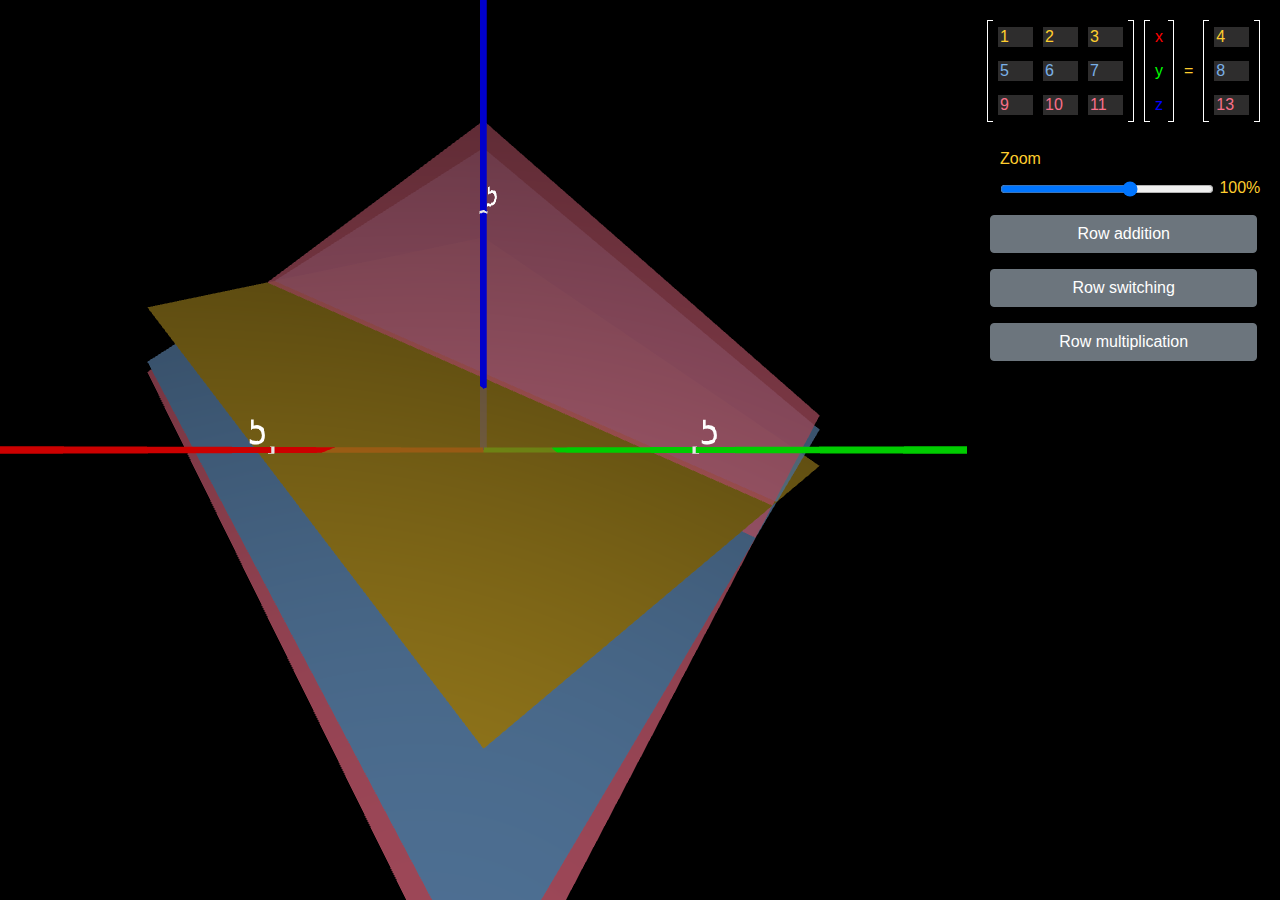
==== linear-systems/index.html @ 3b0f4683 "Add rounding numbers, adapt to brightspace" ====
<!DOCTYPE html>
<html>
<head>
    <meta charset=utf-8>
    <title>PRIME interactive</title>
    <script src="../js/jquery-3.4.1.min.js"></script>
    <link rel="stylesheet" type="text/css" href="../assets/bootstrap/css/bootstrap.css">
    <script src="../assets/bootstrap/js/bootstrap.js"></script>
    <!--    <link rel="stylesheet" href="https://stackpath.bootstrapcdn.com/bootstrap/4.4.1/css/bootstrap.min.css" integrity="sha384-Vkoo8x4CGsO3+Hhxv8T/Q5PaXtkKtu6ug5TOeNV6gBiFeWPGFN9MuhOf23Q9Ifjh" crossorigin="anonymous">-->
    <!--    <script src="https://stackpath.bootstrapcdn.com/bootstrap/4.4.1/js/bootstrap.min.js" integrity="sha384-wfSDF2E50Y2D1uUdj0O3uMBJnjuUD4Ih7YwaYd1iqfktj0Uod8GCExl3Og8ifwB6" crossorigin="anonymous"></script>-->
    <link rel="stylesheet" type="text/css" href="../assets/fonts/cmun-bright.css">
    <link rel="stylesheet" type="text/css" href="../assets/fonts/cmun-bright-semibold.css">
    <link rel="stylesheet" type="text/css" href="../assets/style.css">
    <style>
        html, body {
            height: 100%;
            margin: 0;
            padding: 0;
            background: black;
            color: white;
        }

        body {
            margin: 0;
            display: flex;
            align-items: stretch;
        }

        canvas {
            width: 100%;
            /*height: 100%*/
        }

        .modal {
            color: black;
        }

        #user-input {
            width: max-content;
            min-height: 700px;
            padding: 10px;
            background: black;
            color: #ffce2e;
            display: flex;
            flex-direction: column;
        }

        #user-input div {
            margin: 5px;
        }

        .matrix td {
            padding: 5px;
            text-align: center;
        }

        .matrix input {
            width: 35px;
            height: 20px;
            background: #2e2d2d;
            border: none;
        }

        #row-ops {
            display: flex;
            flex-direction: column;
            justify-content: space-around
        }

        .operations-tab input[type="number"] {
            width: 50px;
            margin: 0 10px;
        }

        .operations-tab {
            display: flex;
        }

        .slider {
            margin: 5px;
            width: 75%;
        }

    </style>
</head>
<body>
<div class="d-flex align-items-stretch w-100 h-100">
    <canvas id="glCanvas">
    </canvas>
    <div id="user-input">
        <div class="d-flex align-items-center">
            <div class="d-flex matrix-container">
                <table class="matrix" id="input-matrix">
                    <tr class="yellow row-1">
                        <td><input type="text" value=1 id="m-1-1"></td>
                        <td><input type="text" value=2 id="m-1-2"></td>
                        <td><input type="text" value=3 id="m-1-3"></td>
                    </tr>
                    <tr class="blue row-2">
                        <td><input type="text" value="5" id="m-2-1"></td>
                        <td><input type="text" value="6" id="m-2-2"></td>
                        <td><input type="text" value="7" id="m-2-3"></td>
                    </tr>
                    <tr class="pink row-3">
                        <td><input type="text" value="9" id="m-3-1"></td>
                        <td><input type="text" value="10" id="m-3-2"></td>
                        <td><input type="text" value="11" id="m-3-3"></td>
                    </tr>
                </table>
            </div>
            <div class="d-flex matrix-container">
                <table class="matrix">
                    <tr class="row-1" style="color: rgb(255, 0, 0)">
                        <td>x</td>
                    </tr>
                    <tr class="row-2" style="color: rgb(0, 255, 0)">
                        <td>y</td>
                    </tr>
                    <tr class="row-3" style="color: rgb(0, 0, 255)">
                        <td>z</td>
                    </tr>
                </table>
            </div>
            <div>=</div>
            <div class="d-flex matrix-container">
                <table class="matrix" id="ans-vector">
                    <tr class="yellow row-1">
                        <td><input type="text" value=4 id="m-1-4"></td>
                    </tr>
                    <tr class="blue row-2">
                        <td><input type="text" value=8 id="m-2-4"></td>
                    </tr>
                    <tr class="pink row-3">
                        <td><input type="text" value=12 id="m-3-4"></td>
                    </tr>
                </table>
            </div>
        </div>
        <div id="row-ops">
            <div id="zoom-container" class="d-flex flex-column pl-2">
                <div>Zoom</div>
                <div class="d-flex w-100 m-0">
                    <input type="range" min="20" max="150" value="100" step="1" class="slider w-100 " id="zoom-slider">
                    <span id="zoom-factor"></span><span>%</span>
                </div>
            </div>
            <button class="btn btn-secondary m-2 row-ops-btn" id="row-addition-btn">Row addition</button>
            <div class="operations-tab align-items-baseline flex-column" id="row-addition" style="display: none">
                <div class="d-flex">Add row <input id="add-row1" type="number" value="1" min="1" max="3" required>
                    to row <input id="add-row2" type="number" value="2" min="1" max="3" required></div>
                <div class="w-100">With factor:</div>
                <div class="d-flex w-100">
                    <input type="range" min="-10" max="10" value="0" step="0.25" class="slider" id="add-slider">
                    <span id="add-factor"></span>
                </div>
                <div>
                    <button class="btn btn-warning" onclick="state.linearSystem.applyEdit()">Apply</button>
                    <button class="btn light-gray" onclick="state.linearSystem.cancelEdit()">Cancel</button>
                </div>
            </div>

            <button class="btn btn-secondary m-2 row-ops-btn" id="row-switching-btn">Row switching</button>
            <div class="operations-tab align-items-baseline flex-column" id="row-switching" style="display: none">
                <div class="d-flex">Switch row <input id="switch-row1" type="number" value="1" min="1" max="3" required>
                    with row <input class="row-index-input" id="switch-row2" type="number" value="2" min="1" max="3"
                                    max="3" min="1" required></div>
                <div>
                    <button class="btn btn-warning" onclick="state.linearSystem.applyEdit()">Apply</button>
                    <button class="btn light-gray" onclick="state.linearSystem.cancelEdit()">Cancel</button>
                </div>
            </div>

            <button class="btn btn-secondary m-2 row-ops-btn" id="row-multiplication-btn">Row multiplication</button>
            <div class="operations-tab align-items-baseline flex-column" id="row-multiplication" style="display: none">
                <div class="d-flex">Multiply row <input id="mul-row" type="number" value="1" max="3" min="1" required>
                </div>
                <div class="w-100">With factor:</div>
                <div class="d-flex w-100">
                    <input type="range" min="-10" max="10" value="1" step="0.25" class="slider" id="mul-slider">
                    <span id="mul-factor"></span>
                </div>
                <div>
                    <button class="btn btn-warning" onclick="state.linearSystem.applyEdit()">Apply</button>
                    <button class="btn light-gray" onclick="state.linearSystem.cancelEdit()">Cancel</button>
                </div>
            </div>
            <div class="console">

            </div>
        </div>
    </div>
</div>
</body>
<audio id="error-audio" src="../assets/sounds/windows_critical_stop.wav"></audio>
<script src="../js/webgl-obj-loader.js"></script>
<script id="vertex-shader" type="not-javascript">
// Per-vertex attributes
attribute vec3 pos; // World-space position
attribute vec3 norm; // World-space position
attribute vec2 tex;

uniform mat4 mvp;

varying highp vec3 fragNorm;
varying highp vec3 fragPos;
varying highp vec2 fragTex;

void main() {
	// Transform 3D position into on-screen position
	gl_Position = mvp*vec4(pos, 1);
	fragPos = pos;
	fragNorm = norm;
	fragTex = tex;
}











</script>
<script id="fragment-shader" type="not-javascript">

varying highp vec3 fragPos;
varying highp vec3 fragNorm;
varying highp vec2 fragTex;

uniform highp vec4 color;
uniform highp vec3 lightPos;
uniform highp float ka;
uniform highp float kd;
uniform bool textureOn;
uniform sampler2D texture;

void main() {
    if(textureOn) {
       highp vec4 texColor  = texture2D(texture, fragTex);
       if(texColor.x == 0.0 && texColor.y == 0.0 && texColor.z == 0.0) {
       //if(texColor.xyz == vec3(0.0, 0.0, 0.0)) {
        texColor = vec4(1.0, 1.0, 1.0, 0.0);
       }
       gl_FragColor = texColor;
    } else {
       gl_FragColor = vec4(color.rgb * ka + kd * abs(dot(normalize(lightPos - fragPos), fragNorm)) * color.rgb, color.a);

    }
}











</script>
<script src="../js/webgl-helpers.js"></script>
<script src="../js/gl-matrix-min.js"></script>
<script src="../js/webgl-utils.js"></script>
<script src="../js/vector-math.js"></script>
<script src="../js/geometry.js"></script>
<script src="../js/globals.js"></script>
<script src="../js/matrix-calculations.js"></script>
<script src="Camera.js"></script>
<script src="webglfunctions.js"></script>
<script src="controls.js"></script>
<script src="Linear-system.js"></script>
<script src="main.js"></script>
</html>
---- assets/fonts/cmun-bright.css ----
@font-face {
	font-family: 'Computer Modern Bright';
	src: url('cmunbmr.woff') format('woff');
	font-weight: normal;
	font-style: normal;
}

@font-face {
	font-family: 'Computer Modern Bright';
	src: url('cmunbbx.woff') format('woff');
	font-weight: bold;
	font-style: normal;
}

@font-face {
	font-family: 'Computer Modern Bright';
	src: url('cmunbmo.woff') format('woff');
	font-weight: normal;
	font-style: italic;
}

@font-face {
	font-family: 'Computer Modern Bright';
	src: url('cmunbxo.woff') format('woff');
	font-weight: bold;
	font-style: italic;
}
---- assets/fonts/cmun-bright-semibold.css ----
@font-face {
	font-family: 'Computer Modern Bright Semibold';
	src: url('cmunbsr.woff') format('woff');
	font-weight: normal;
	font-style: normal;
}

@font-face {
	font-family: 'Computer Modern Bright Semibold';
	src: url('cmunbso.woff') format('woff');
	font-weight: normal;
	font-style: italic;
}
---- assets/style.css ----
.yellow, .yellow input {
    color: #ffce2e;
}

.blue, .blue input {
    color: #7ab1e8;
}

.pink, .pink input {
    color: #f87089;
}

.red, .red input{
    color: red;
}

.light-gray {
    background-color: #e3ddd8;
    border-color: #e3ddd8;
}

.matrix-container:before, .matrix-container:after {
    content: "";
    top: 0;
    border: 1px solid white;
    width: 6px;
}

.matrix-container:before {
    border-right: 0px;
}

.matrix-container:after {
    border-left: 0px;
}
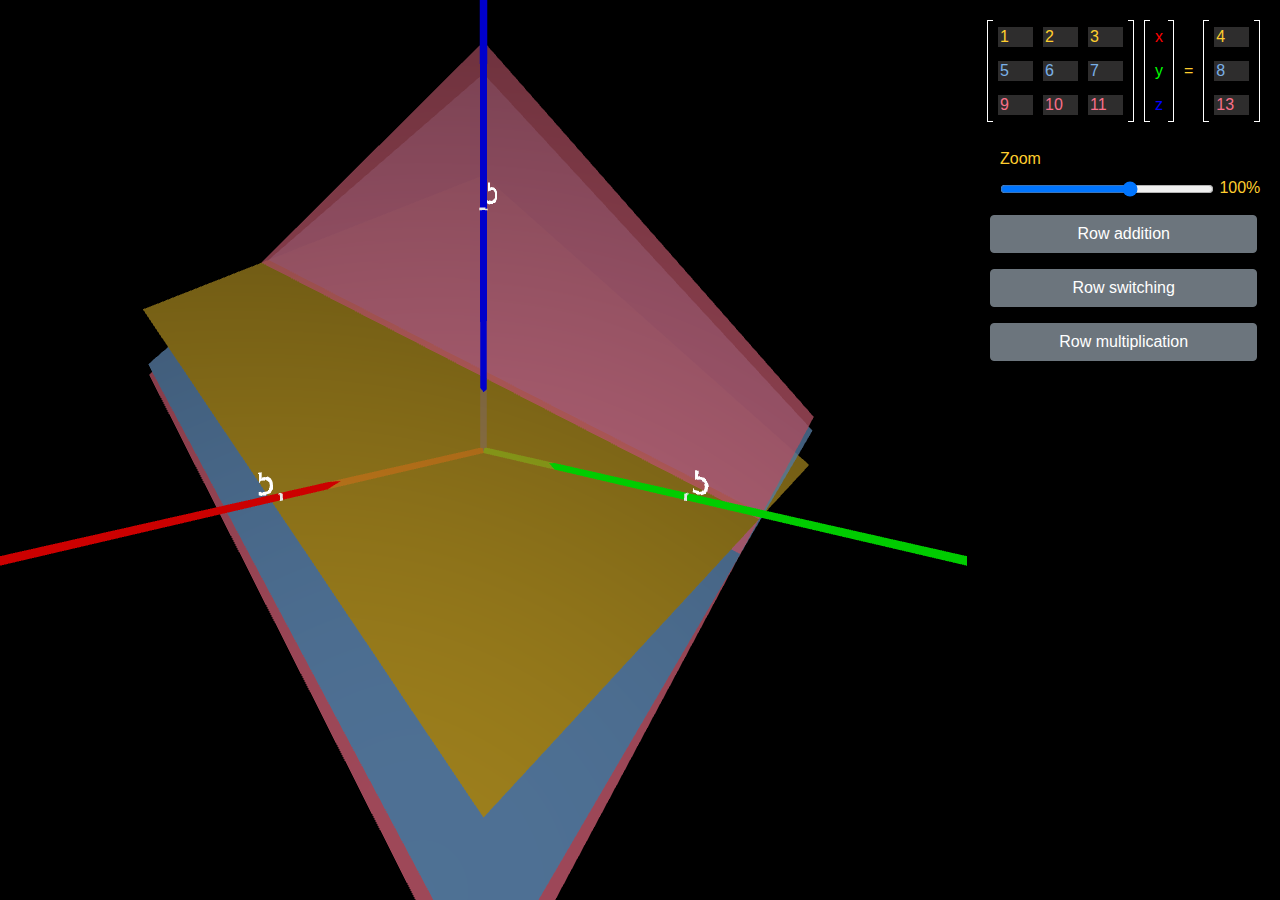
==== commit 41f6643f: "Implement requested changes from meeting" ====
--- a/linear-systems/index.html
+++ b/linear-systems/index.html
@@ -28,11 +28,6 @@
 
         canvas {
             width: 100%;
-            /*height: 100%*/
-        }
-
-        .modal {
-            color: black;
         }
 
         #user-input {
@@ -47,18 +42,6 @@
 
         #user-input div {
             margin: 5px;
-        }
-
-        .matrix td {
-            padding: 5px;
-            text-align: center;
-        }
-
-        .matrix input {
-            width: 35px;
-            height: 20px;
-            background: #2e2d2d;
-            border: none;
         }
 
         #row-ops {
@@ -150,7 +133,7 @@
                     to row <input id="add-row2" type="number" value="2" min="1" max="3" required></div>
                 <div class="w-100">With factor:</div>
                 <div class="d-flex w-100">
-                    <input type="range" min="-10" max="10" value="0" step="0.25" class="slider" id="add-slider">
+                    <input type="range" min="-10" max="10" value="0" step="0.1" class="slider" id="add-slider">
                     <span id="add-factor"></span>
                 </div>
                 <div>
@@ -162,7 +145,7 @@
             <button class="btn btn-secondary m-2 row-ops-btn" id="row-switching-btn">Row switching</button>
             <div class="operations-tab align-items-baseline flex-column" id="row-switching" style="display: none">
                 <div class="d-flex">Switch row <input id="switch-row1" type="number" value="1" min="1" max="3" required>
-                    with row <input class="row-index-input" id="switch-row2" type="number" value="2" min="1" max="3"
+                    with row <input class="row-index-input" id="switch-row2" type="number" value="1" min="1" max="3"
                                     max="3" min="1" required></div>
                 <div>
                     <button class="btn btn-warning" onclick="state.linearSystem.applyEdit()">Apply</button>
--- a/assets/style.css
+++ b/assets/style.css
@@ -32,4 +32,16 @@
 
 .matrix-container:after {
     border-left: 0px;
+}
+
+.matrix input {
+    width: 35px;
+    height: 20px;
+    background: #2e2d2d;
+    border: none;
+}
+
+.matrix td {
+    padding: 5px;
+    text-align: center;
 }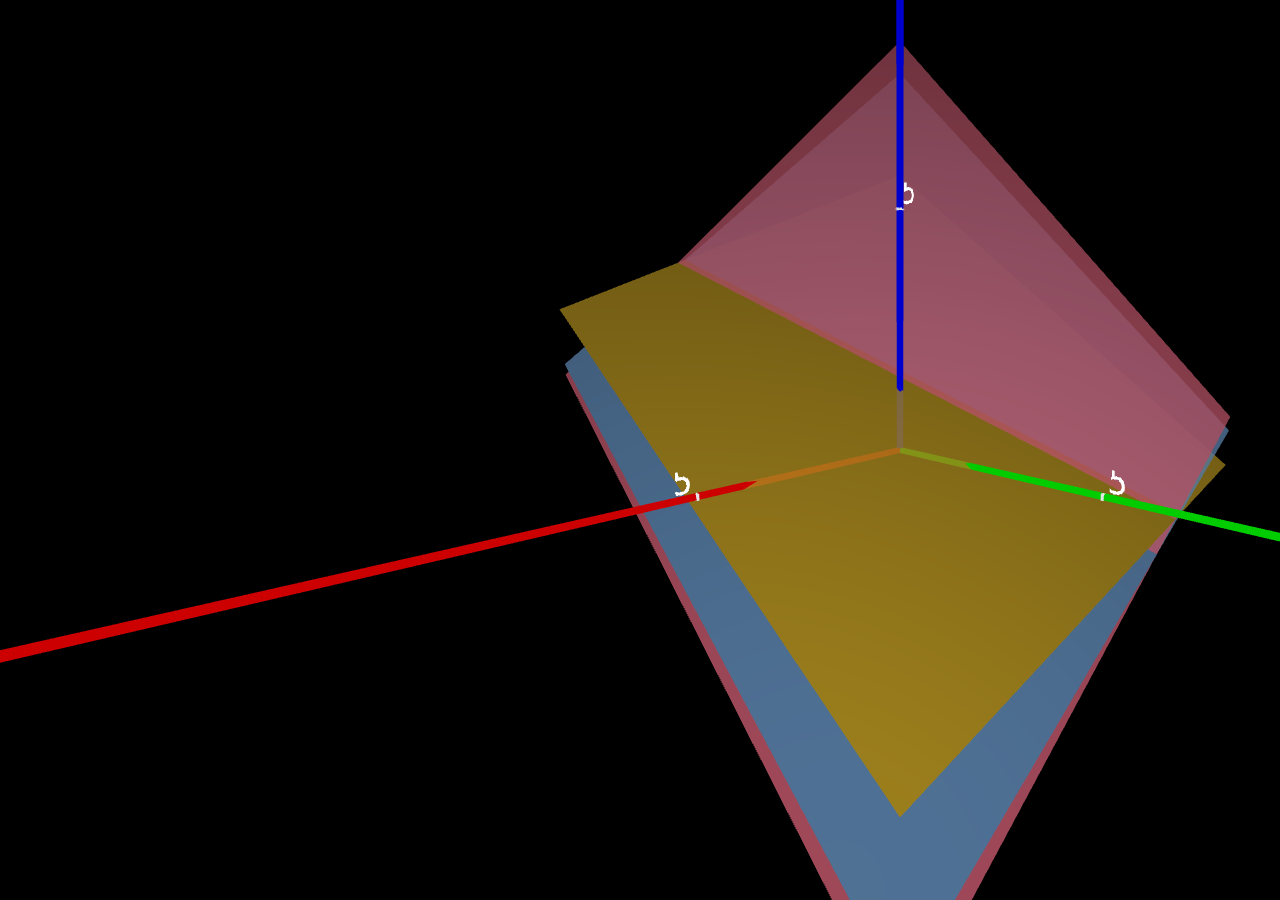
==== commit d9b42ccf: "last part responsiveness" ====
--- a/linear-systems/index.html
+++ b/linear-systems/index.html
@@ -27,7 +27,7 @@
         }
 
         canvas {
-            width: 100%;
+            flex-grow: 2;
         }
 
         #user-input {
@@ -224,13 +224,11 @@
     if(textureOn) {
        highp vec4 texColor  = texture2D(texture, fragTex);
        if(texColor.x == 0.0 && texColor.y == 0.0 && texColor.z == 0.0) {
-       //if(texColor.xyz == vec3(0.0, 0.0, 0.0)) {
         texColor = vec4(1.0, 1.0, 1.0, 0.0);
        }
        gl_FragColor = texColor;
     } else {
        gl_FragColor = vec4(color.rgb * ka + kd * abs(dot(normalize(lightPos - fragPos), fragNorm)) * color.rgb, color.a);
-
     }
 }
 
--- a/assets/style.css
+++ b/assets/style.css
@@ -14,34 +14,59 @@
     color: red;
 }
 
+.white, .white input{
+    color: white;
+}
+
 .light-gray {
     background-color: #e3ddd8;
     border-color: #e3ddd8;
 }
 
+.matrix-container:before, .matrix-container:after, .vector-container:before, .vector-container:after {
+     content: "";
+     top: 0;
+     border: 1px solid white;
+ }
+
 .matrix-container:before, .matrix-container:after {
-    content: "";
-    top: 0;
-    border: 1px solid white;
     width: 6px;
 }
 
-.matrix-container:before {
+.vector-container:before, .vector-container:after {
+    width: 3px;
+}
+
+
+.matrix-container:before, .vector-container:before {
     border-right: 0px;
 }
 
-.matrix-container:after {
+.matrix-container:after, .vector-container:after {
     border-left: 0px;
 }
 
-.matrix input {
-    width: 35px;
+.matrix input, .vector input {
     height: 20px;
     background: #2e2d2d;
     border: none;
 }
 
+.matrix input {
+    width: 35px;
+}
+
+.vector input{
+    width: 30px;
+    font-size: 13px;
+}
+
 .matrix td {
     padding: 5px;
     text-align: center;
+}
+
+.vector td {
+    padding: 2px;
+    text-align: center;
 }